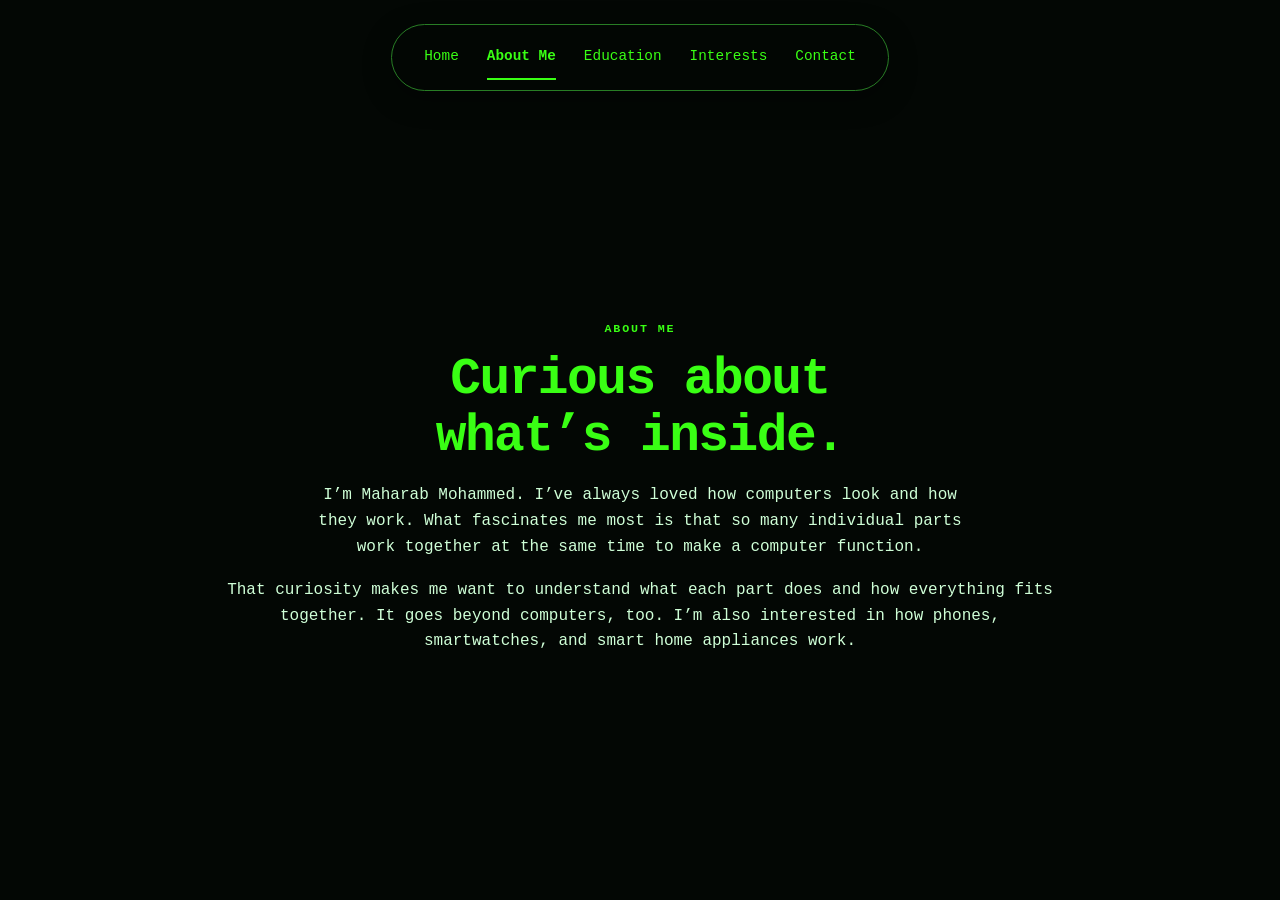
==== about.html @ 80f47f9b "Center About and Contact text and remove education note" ====
<!DOCTYPE html>
<html lang="en">
<head>
  <meta charset="UTF-8">
  <meta name="viewport" content="width=device-width, initial-scale=1">
  <meta name="description" content="Learn about Maharab Mohammed's curiosity about computers and smart devices, studies at NJIT, and goals in hands-on engineering.">
  <title>About Me | Maharab Mohammed</title>
  <link rel="stylesheet" href="css/styles.css?v=centered-text-2">
  <link rel="icon" href="images/favicon.svg" type="image/svg+xml">
</head>
<body class="compact-page centered-page centered-text-page">
  <a class="skip-link" href="#main">Skip to content</a>
  <header class="site-header wrapper">
    <nav aria-label="Main navigation">
      <a href="index.html?v=centered-home-1">Home</a>
      <a href="about.html" aria-current="page">About Me</a>
      <a href="education.html">Education</a>
      <a href="interests.html">Interests</a>
      <a href="contact.html">Contact</a>
    </nav>
  </header>
  <main id="main" class="wrapper">
    <div class="about-story">
      <section aria-labelledby="about-heading">
        <p class="eyebrow">About me</p>
        <h1 id="about-heading">Curious about<br><span>what’s inside.</span></h1>
        <p class="introduction">I’m Maharab Mohammed. I’ve always loved how computers look and how they work. What fascinates me most is that so many individual parts work together at the same time to make a computer function.</p>
        <p>That curiosity makes me want to understand what each part does and how everything fits together. It goes beyond computers, too. I’m also interested in how phones, smartwatches, and smart home appliances work.</p>
      </section>

    </div>


  </main>
</body>
</html>
---- css/styles.css ----
:root {
  color-scheme: dark;
  --background: #030704;
  --text: #cfffd7;
  --green: #39ff14;
  --surface: #071009;
  --surface-raised: #0a170b;
  --border: #287d25;
  font-family: "Cascadia Code", Consolas, "Courier New", monospace;
  color: var(--text);
  background: var(--background);
  line-height: 1.6;
}
* { box-sizing: border-box; }
body { margin: 0; min-height: 100vh; background-color: var(--background); color: var(--text); }
.home-page { display: flex; flex-direction: column; }
.home-intro { flex: 1; display: grid; place-items: center; text-align: center; padding-block: 60px; }
.home-intro h1 { margin: 0; padding: clamp(12px, 3vw, 32px); background: transparent; border: 0; text-shadow: 0 3px 12px #000, 0 0 24px rgba(57, 255, 20, 0.3); }
.home-intro h1 span { display: block; }
.about-story { max-width: 760px; padding-block: 64px; }
.content-page { padding-block: 56px; }
.page-note { max-width: 65ch; margin-block: 28px; }
.contact-email { display: inline-block; max-width: 100%; overflow-wrap: anywhere; font-size: clamp(1rem, 3vw, 1.5rem); padding-block: 12px; }
.home-page {
  background-color: var(--background);
  background-image: linear-gradient(90deg, rgba(3, 7, 4, 0.94), rgba(3, 7, 4, 0.76)), url("../images/voxel-workshop.jpg");
  background-size: cover;
  background-position: center top;
  background-repeat: no-repeat;
}
a { color: var(--green); text-underline-offset: 0.25em; }
a:hover { text-decoration-thickness: 2px; }
a:focus-visible { outline: 3px solid var(--green); outline-offset: 5px; }
.wrapper { width: min(1120px, calc(100% - 40px)); margin-inline: auto; }
.skip-link { position: absolute; top: 10px; left: 10px; padding: 12px; background: var(--surface); transform: translateY(-180%); z-index: 2; }
.skip-link:focus { transform: translateY(0); }
.site-header { display: flex; justify-content: space-between; align-items: center; flex-wrap: wrap; gap: 20px; padding-block: 26px; border-bottom: 1px solid var(--border); }
.brand { display: flex; align-items: center; gap: 12px; text-decoration: none; font-weight: 700; color: var(--text); }
.monogram { display: grid; place-items: center; width: 42px; height: 42px; background: var(--green); color: var(--background); border-radius: 4px; font-size: 0.8rem; }
nav { display: flex; flex-wrap: wrap; gap: 24px; }
nav a { font-size: 0.9rem; padding-block: 7px; }
nav a[aria-current] { font-weight: 700; }
.hero { display: grid; gap: 36px; padding-block: 56px; align-items: center; }
.home-page .hero { grid-template-columns: minmax(0, 1fr); min-height: 68vh; }
.home-page .hero-copy { max-width: 720px; padding: clamp(22px, 4vw, 40px); background: var(--background); border: 1px solid var(--border); border-left: 4px solid var(--green); border-radius: 4px; }
.home-page .interests > .eyebrow, .home-page .interests > h2 { width: fit-content; max-width: 100%; padding: 10px 16px; background: var(--background); border-radius: 4px; }
.eyebrow { text-transform: uppercase; letter-spacing: 0.16em; font-size: 0.73rem; font-weight: 700; color: var(--green); margin: 0 0 20px; }
h1, h2, h3, p { margin-top: 0; }
h1 { font-size: clamp(2.5rem, 5.2vw, 4.4rem); line-height: 1.12; letter-spacing: -0.03em; font-weight: 600; margin-bottom: 24px; }
h1 span { color: var(--green); }
.introduction { max-width: 49ch; font-size: 1.08rem; margin-bottom: 30px; }
.button { display: inline-flex; align-items: center; gap: 28px; background: var(--green); color: var(--background); padding: 13px 22px; border-radius: 4px; text-decoration: none; font-weight: 700; }
.button:hover { background: #a0ffbf; }
.education { background: var(--surface); border: 1px solid var(--border); border-radius: 4px; padding: 28px; scroll-margin-top: 24px; }
h2 { font-size: clamp(1.8rem, 3vw, 2.5rem); line-height: 1.2; letter-spacing: -0.03em; font-weight: 600; }
.education-grid { display: grid; gap: 14px; }
dl { margin: 0; }
dl > div { padding-block: 14px; border-bottom: 1px solid var(--border); }
dl > div:first-child { padding-top: 0; }
dl > div:last-child { border-bottom: 0; }
dt { font-size: 0.75rem; color: var(--green); margin-bottom: 3px; }
dd { margin: 0; font-weight: 600; }
.interests { padding-block: 64px; scroll-margin-top: 24px; }
.interest-list { list-style: none; display: grid; gap: 16px; padding: 0; margin: 28px 0 0; }
.interest-list li { padding: 26px; border-radius: 4px; background: var(--surface); border: 1px solid var(--border); }
.interest-list li:nth-child(2) { background: var(--surface-raised); }
.interest-list li:nth-child(3) { background: #09130a; }
.interest-number { font-size: 0.75rem; color: var(--green); }
h3 { margin-block: 25px 10px; font-size: 1.25rem; font-weight: 600; }
.interest-list p { margin-bottom: 0; }
.interest-image { display: block; width: 100%; height: auto; aspect-ratio: 3 / 2; object-fit: cover; border-radius: 4px; margin-bottom: 16px; }
.site-footer { display: flex; justify-content: space-between; flex-wrap: wrap; gap: 16px; border-top: 1px solid var(--border); padding-block: 24px; font-size: 0.8rem; }
.site-footer p { margin: 0; }
@media (min-width: 760px) {
  .hero { grid-template-columns: 1.4fr 1fr; padding-block: 80px; gap: 48px; }
  .education { padding: 40px; }
  .education-grid { grid-template-columns: 1fr 1.1fr; gap: 40px; }
  .interest-list { grid-template-columns: repeat(3, 1fr); }
}
@media (prefers-reduced-motion: no-preference) {
  html { scroll-behavior: smooth; }
}

/* Terminal accents shared by every page. */
::selection { background: var(--green); color: var(--background); }
h1, h2, h3 { color: var(--green); overflow-wrap: anywhere; }
nav a { text-decoration: none; border-bottom: 2px solid transparent; }
nav a:hover, nav a[aria-current] { border-bottom-color: var(--green); }
.site-header { border-bottom-color: var(--green); }
.education, .interest-list li, .home-page .hero-copy { box-shadow: 0 0 20px rgba(57, 255, 20, 0.07); }
.interest-number { display: inline-block; border: 1px solid var(--green); padding: 3px 9px; }
.button { border: 1px solid var(--green); text-transform: uppercase; font-size: 0.85rem; letter-spacing: 0.04em; }
.button:hover { background: #a6ff8f; box-shadow: 0 0 18px rgba(57, 255, 20, 0.25); }

/* Matching floating pill bars on every page. */
.site-header, .site-footer {
  width: fit-content;
  max-width: calc(100% - 32px);
  justify-content: center;
  padding: 10px clamp(16px, 4vw, 32px);
  background: rgba(3, 7, 4, 0.94);
  border: 1px solid var(--border);
  border-radius: 999px;
  box-shadow: 0 8px 28px rgba(0, 0, 0, 0.35);
  text-align: center;
}
.site-header { margin-top: 24px; }
.site-footer { margin-bottom: 24px; column-gap: 24px; row-gap: 2px; }
.site-header nav { justify-content: center; column-gap: clamp(12px, 3vw, 28px); row-gap: 2px; }
.site-header nav a { font-size: clamp(0.75rem, 2.6vw, 0.9rem); padding-block: 10px; }
.site-footer a { padding-block: 10px; }

/* Reduce unused space without clipping content on small screens or zoom. */
.compact-page .about-story { max-width: 850px; padding-block: 28px; }
.compact-page .content-page { padding-block: 28px; }
.compact-page .interests { padding-block: 0; }
.compact-page h1 { font-size: clamp(2rem, 4vw, 3.2rem); margin-bottom: 18px; }
.compact-page .eyebrow { margin-bottom: 12px; }
.compact-page .introduction { max-width: 70ch; font-size: 1rem; margin-bottom: 18px; }
.compact-page .education { padding: 24px; }
.compact-page .education-grid { gap: 24px; }
.compact-page dl > div { padding-block: 10px; }
.compact-page .page-note { margin-block: 18px 0; }
.compact-page .interest-list { margin-top: 20px; }
.compact-page .interest-list li { padding: 20px; }
.compact-page h3 { margin-top: 16px; }
.centered-page { display: flex; flex-direction: column; min-height: 100vh; min-height: 100svh; }
.centered-page main { flex: 1; display: flex; flex-direction: column; justify-content: center; align-items: center; text-align: center; }
.centered-page .about-story, .centered-page .introduction, .centered-page .page-note { margin-inline: auto; }
.centered-page .education, .centered-page .interests { width: 100%; }
.centered-page .education-grid { grid-template-columns: minmax(0, 1fr); gap: 12px; }
.centered-page .education-grid h1 { margin-bottom: 12px; }
.centered-page dl { width: min(100%, 760px); margin-inline: auto; }
.centered-page .interest-list { text-align: center; }
.centered-page .contact-email { flex-shrink: 0; }
.centered-text-page main, .centered-text-page main section { text-align: center; }
.centered-text-page main h1, .centered-text-page main p { margin-inline: auto; }
.centered-text-page .about-story { width: 100%; }
@media (max-height: 720px) and (min-width: 760px) {
  .compact-page .site-header { margin-top: 16px; }
  .compact-page .content-page, .compact-page .about-story { padding-block: 20px; }
  .compact-page h1 { font-size: 2.5rem; }
}
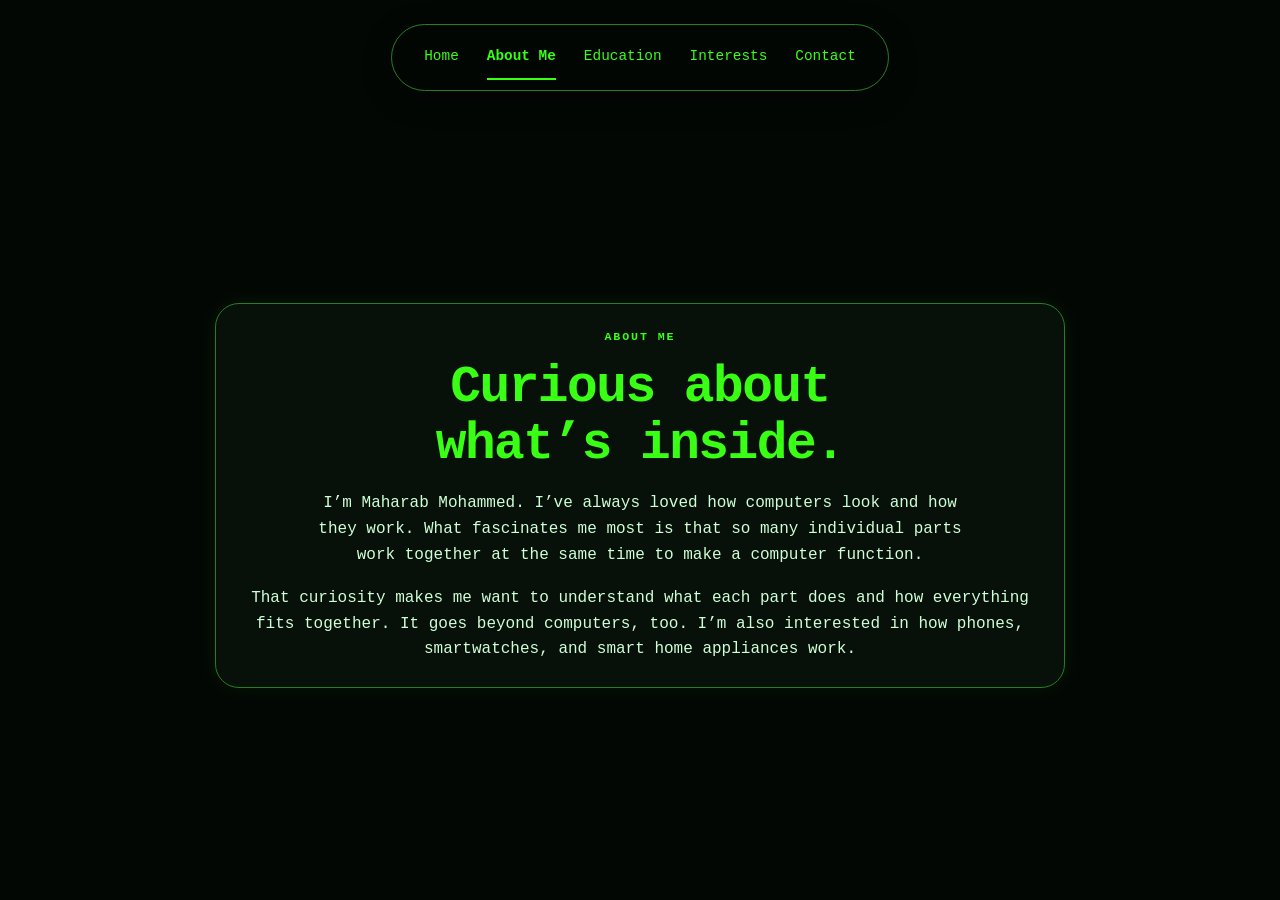
==== commit 9e3943e3: "Add matching rounded panels to About and Education" ====
--- a/about.html
+++ b/about.html
@@ -5,7 +5,7 @@
   <meta name="viewport" content="width=device-width, initial-scale=1">
   <meta name="description" content="Learn about Maharab Mohammed's curiosity about computers and smart devices, studies at NJIT, and goals in hands-on engineering.">
   <title>About Me | Maharab Mohammed</title>
-  <link rel="stylesheet" href="css/styles.css?v=centered-text-2">
+  <link rel="stylesheet" href="css/styles.css?v=rounded-panels-1">
   <link rel="icon" href="images/favicon.svg" type="image/svg+xml">
 </head>
 <body class="compact-page centered-page centered-text-page">
@@ -21,7 +21,7 @@
   </header>
   <main id="main" class="wrapper">
     <div class="about-story">
-      <section aria-labelledby="about-heading">
+      <section class="education rounded-panel" aria-labelledby="about-heading">
         <p class="eyebrow">About me</p>
         <h1 id="about-heading">Curious about<br><span>what’s inside.</span></h1>
         <p class="introduction">I’m Maharab Mohammed. I’ve always loved how computers look and how they work. What fascinates me most is that so many individual parts work together at the same time to make a computer function.</p>
--- a/css/styles.css
+++ b/css/styles.css
@@ -136,6 +136,8 @@
 .centered-text-page main, .centered-text-page main section { text-align: center; }
 .centered-text-page main h1, .centered-text-page main p { margin-inline: auto; }
 .centered-text-page .about-story { width: 100%; }
+.education.rounded-panel { border-radius: 24px; }
+.rounded-panel > :last-child { margin-bottom: 0; }
 @media (max-height: 720px) and (min-width: 760px) {
   .compact-page .site-header { margin-top: 16px; }
   .compact-page .content-page, .compact-page .about-story { padding-block: 20px; }
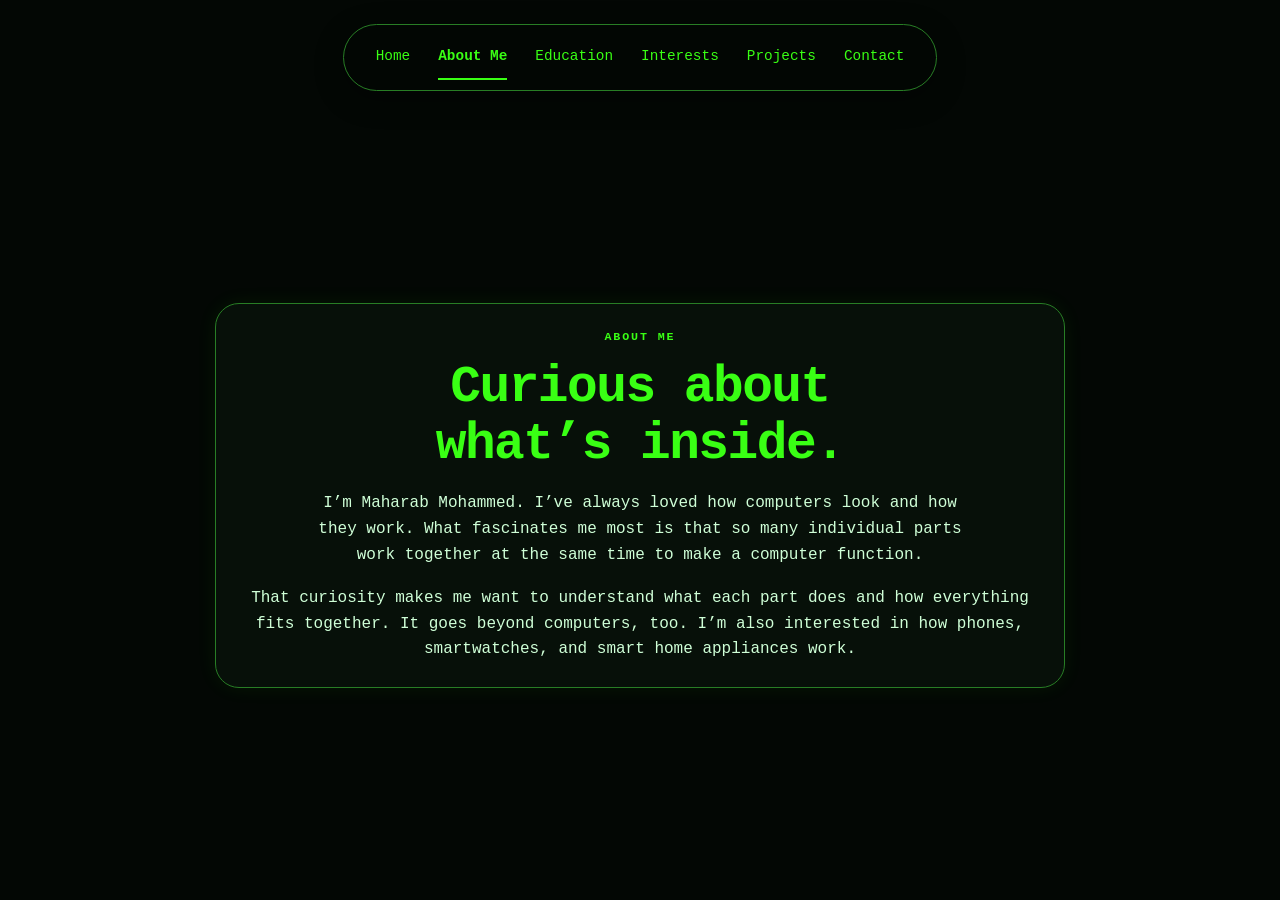
==== commit b6670cdf: "Add Projects page featuring Space Race game description and artwork" ====
--- a/about.html
+++ b/about.html
@@ -5,7 +5,7 @@
   <meta name="viewport" content="width=device-width, initial-scale=1">
   <meta name="description" content="Learn about Maharab Mohammed's curiosity about computers and smart devices, studies at NJIT, and goals in hands-on engineering.">
   <title>About Me | Maharab Mohammed</title>
-  <link rel="stylesheet" href="css/styles.css?v=rounded-panels-1">
+  <link rel="stylesheet" href="css/styles.css?v=projects-1">
   <link rel="icon" href="images/favicon.svg" type="image/svg+xml">
 </head>
 <body class="compact-page centered-page centered-text-page">
@@ -16,6 +16,7 @@
       <a href="about.html" aria-current="page">About Me</a>
       <a href="education.html">Education</a>
       <a href="interests.html">Interests</a>
+      <a href="projects.html">Projects</a>
       <a href="contact.html">Contact</a>
     </nav>
   </header>
--- a/css/styles.css
+++ b/css/styles.css
@@ -61,14 +61,15 @@
 dt { font-size: 0.75rem; color: var(--green); margin-bottom: 3px; }
 dd { margin: 0; font-weight: 600; }
 .interests { padding-block: 64px; scroll-margin-top: 24px; }
-.interest-list { list-style: none; display: grid; gap: 16px; padding: 0; margin: 28px 0 0; }
-.interest-list li { padding: 26px; border-radius: 4px; background: var(--surface); border: 1px solid var(--border); }
+.interest-list { list-style: none; display: grid; grid-auto-rows: 1fr; gap: 20px; padding: 0; margin: 28px 0 0; }
+.interest-list li { min-width: 0; display: flex; flex-direction: column; align-items: center; padding: 26px; border-radius: 24px; background: var(--surface); border: 1px solid var(--border); }
 .interest-list li:nth-child(2) { background: var(--surface-raised); }
 .interest-list li:nth-child(3) { background: #09130a; }
 .interest-number { font-size: 0.75rem; color: var(--green); }
 h3 { margin-block: 25px 10px; font-size: 1.25rem; font-weight: 600; }
 .interest-list p { margin-bottom: 0; }
-.interest-image { display: block; width: 100%; height: auto; aspect-ratio: 3 / 2; object-fit: cover; border-radius: 4px; margin-bottom: 16px; }
+.interest-image { display: block; width: 100%; height: auto; aspect-ratio: 1; object-fit: cover; border-radius: 18px; margin-bottom: 0; }
+.minecraft-image { object-fit: contain; }
 .site-footer { display: flex; justify-content: space-between; flex-wrap: wrap; gap: 16px; border-top: 1px solid var(--border); padding-block: 24px; font-size: 0.8rem; }
 .site-footer p { margin: 0; }
 @media (min-width: 760px) {
@@ -137,7 +138,17 @@
 .centered-text-page main h1, .centered-text-page main p { margin-inline: auto; }
 .centered-text-page .about-story { width: 100%; }
 .education.rounded-panel { border-radius: 24px; }
+#education.rounded-panel { max-width: 760px; margin-inline: auto; }
+.education.contact-panel { max-width: 680px; margin-inline: auto; }
 .rounded-panel > :last-child { margin-bottom: 0; }
+.projects-page main > h1, .projects-page main > .eyebrow { text-align: center; }
+.project-card { display: grid; gap: 28px; margin-top: 32px; }
+.project-art { display: flex; flex-direction: column; justify-content: center; align-items: center; gap: 24px; margin: 0; padding: 28px; background: #030704; border: 1px solid var(--border); border-radius: 18px; }
+.project-art img { display: block; width: min(100%, 220px); height: auto; object-fit: contain; }
+.project-art figcaption, .project-note { font-size: 0.8rem; }
+.project-art figcaption { text-align: center; }
+.project-note { margin-top: 18px; overflow-wrap: anywhere; }
+@media (min-width: 900px) { .project-card { grid-template-columns: 1fr 1.5fr; } }
 @media (max-height: 720px) and (min-width: 760px) {
   .compact-page .site-header { margin-top: 16px; }
   .compact-page .content-page, .compact-page .about-story { padding-block: 20px; }
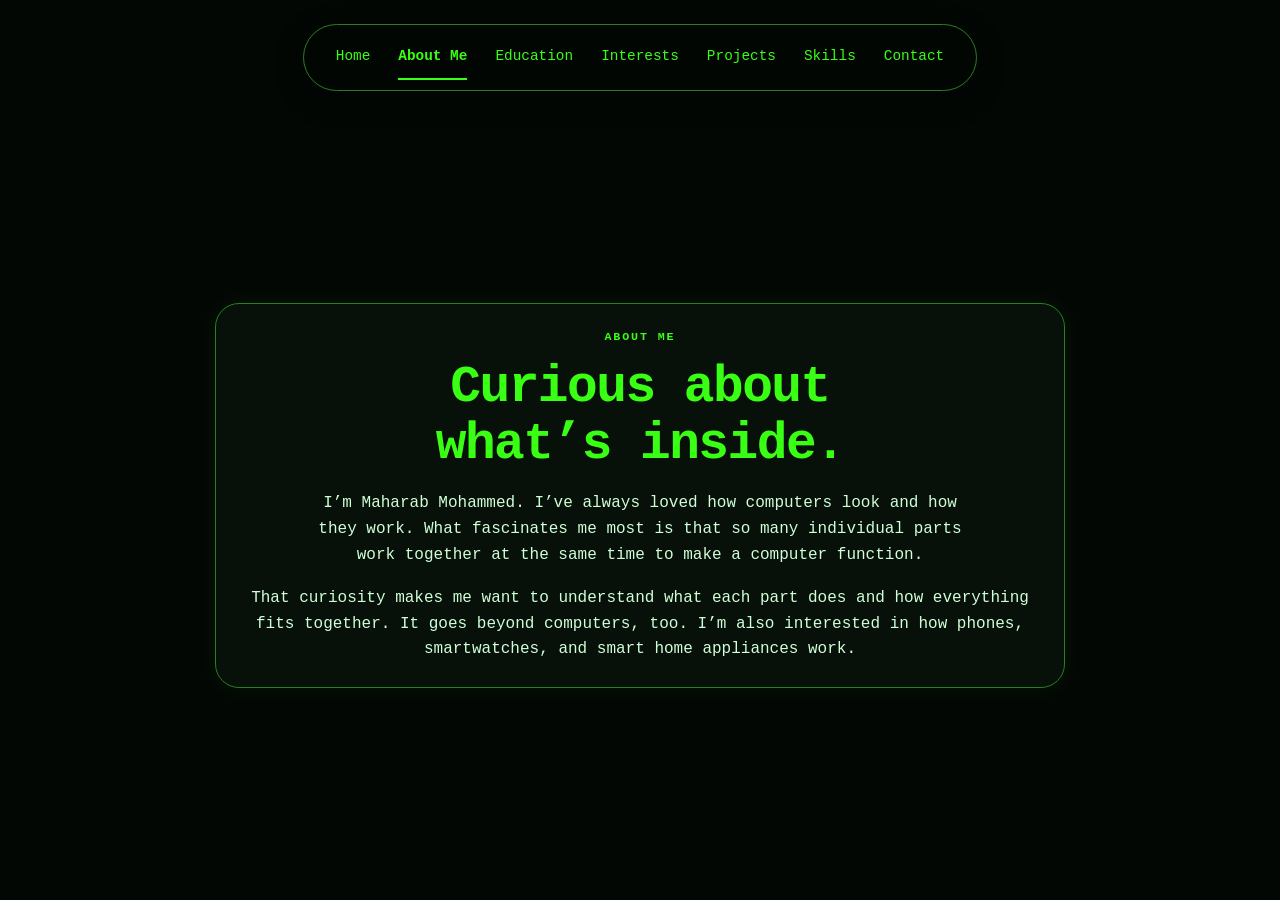
==== commit 65b7bea3: "Add Skills page combining technical and workplace strengths" ====
--- a/about.html
+++ b/about.html
@@ -5,7 +5,7 @@
   <meta name="viewport" content="width=device-width, initial-scale=1">
   <meta name="description" content="Learn about Maharab Mohammed's curiosity about computers and smart devices, studies at NJIT, and goals in hands-on engineering.">
   <title>About Me | Maharab Mohammed</title>
-  <link rel="stylesheet" href="css/styles.css?v=projects-1">
+  <link rel="stylesheet" href="css/styles.css?v=skills-1">
   <link rel="icon" href="images/favicon.svg" type="image/svg+xml">
 </head>
 <body class="compact-page centered-page centered-text-page">
@@ -17,6 +17,7 @@
       <a href="education.html">Education</a>
       <a href="interests.html">Interests</a>
       <a href="projects.html">Projects</a>
+      <a href="skills.html">Skills</a>
       <a href="contact.html">Contact</a>
     </nav>
   </header>
--- a/css/styles.css
+++ b/css/styles.css
@@ -142,12 +142,36 @@
 .education.contact-panel { max-width: 680px; margin-inline: auto; }
 .rounded-panel > :last-child { margin-bottom: 0; }
 .projects-page main > h1, .projects-page main > .eyebrow { text-align: center; }
+.skills-page main > h1, .skills-page main > .eyebrow, .skills-intro { text-align: center; }
+.skills-intro { max-width: 70ch; margin: 0 auto 28px; }
+.skills-grid { display: grid; gap: 24px; }
+.skills-grid h2 { font-size: clamp(1.5rem, 3vw, 2rem); }
+.skills-list dt { font-size: 1rem; font-weight: 700; }
+.skills-list dd { font-weight: 400; font-size: 0.95rem; }
+@media (min-width: 900px) { .skills-grid { grid-template-columns: repeat(2, minmax(0, 1fr)); } }
 .project-card { display: grid; gap: 28px; margin-top: 32px; }
 .project-art { display: flex; flex-direction: column; justify-content: center; align-items: center; gap: 24px; margin: 0; padding: 28px; background: #030704; border: 1px solid var(--border); border-radius: 18px; }
 .project-art img { display: block; width: min(100%, 220px); height: auto; object-fit: contain; }
 .project-art figcaption, .project-note { font-size: 0.8rem; }
 .project-art figcaption { text-align: center; }
 .project-note { margin-top: 18px; overflow-wrap: anywhere; }
+.playable-game { margin-top: 28px; text-align: center; }
+#space-race, #pong { display: block; width: 100%; max-width: 800px; height: auto; margin: 20px auto; border: 1px solid var(--green); border-radius: 16px; }
+#space-race:focus-visible, #pong:focus-visible, button:focus-visible { outline: 3px solid var(--green); outline-offset: 5px; }
+.game-controls { display: flex; justify-content: center; flex-wrap: wrap; gap: 12px; }
+.game-controls button { font-family: inherit; cursor: pointer; min-height: 44px; }
+.game-controls [data-move] { touch-action: none; user-select: none; }
+.game-controls [data-pong] { touch-action: none; user-select: none; }
+.pong-movement { margin-top: 12px; }
+#breakout { display: block; width: 100%; max-width: 400px; height: auto; margin: 20px auto; border: 1px solid var(--green); border-radius: 16px; }
+#breakout:focus-visible { outline: 3px solid var(--green); outline-offset: 5px; }
+.game-controls [data-breakout] { touch-action: none; user-select: none; }
+.game-stage { position: relative; width: 100%; max-width: 800px; margin: 20px auto; }
+.breakout-stage { max-width: 400px; }
+.game-stage canvas { margin: 0 !important; }
+.game-result { position: absolute; inset: 0; display: grid; place-content: center; padding: clamp(16px, 4vw, 32px); border-radius: 16px; background: rgba(3, 7, 4, 0.88); color: var(--green); font-size: clamp(1.1rem, 3vw, 2rem); font-weight: 700; line-height: 1.4; text-align: center; pointer-events: none; overflow-wrap: anywhere; }
+.game-result[hidden] { display: none; }
+button:disabled { opacity: 0.5; cursor: default; }
 @media (min-width: 900px) { .project-card { grid-template-columns: 1fr 1.5fr; } }
 @media (max-height: 720px) and (min-width: 760px) {
   .compact-page .site-header { margin-top: 16px; }
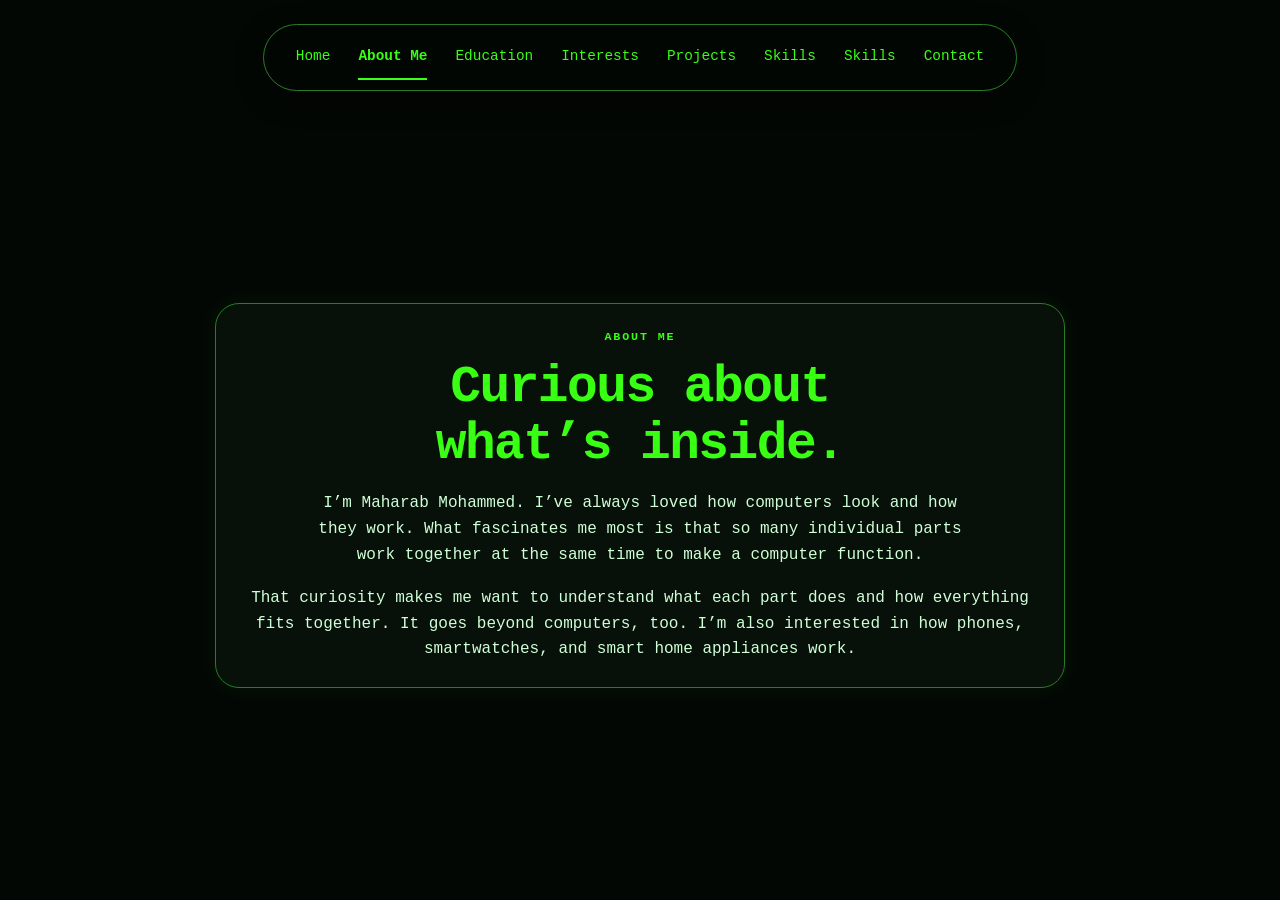
==== commit f38cab42: "Add technical Skills page and site-wide navigation link" ====
--- a/about.html
+++ b/about.html
@@ -18,6 +18,7 @@
       <a href="interests.html">Interests</a>
       <a href="projects.html">Projects</a>
       <a href="skills.html">Skills</a>
+      <a href="skills.html">Skills</a>
       <a href="contact.html">Contact</a>
     </nav>
   </header>
--- a/css/styles.css
+++ b/css/styles.css
@@ -155,6 +155,12 @@
 .project-art figcaption, .project-note { font-size: 0.8rem; }
 .project-art figcaption { text-align: center; }
 .project-note { margin-top: 18px; overflow-wrap: anywhere; }
+.skills-page main > h1, .skills-page main > .eyebrow { text-align: center; }
+.skills-intro { max-width: 68ch; margin: 0 auto 28px; text-align: center; }
+.skills-grid { display: grid; gap: 20px; }
+.skills-grid > section { min-width: 0; padding: 24px; }
+.skills-grid h2 { font-size: 1.4rem; }
+@media (min-width: 760px) { .skills-grid { grid-template-columns: repeat(2, minmax(0, 1fr)); } }
 .playable-game { margin-top: 28px; text-align: center; }
 #space-race, #pong { display: block; width: 100%; max-width: 800px; height: auto; margin: 20px auto; border: 1px solid var(--green); border-radius: 16px; }
 #space-race:focus-visible, #pong:focus-visible, button:focus-visible { outline: 3px solid var(--green); outline-offset: 5px; }
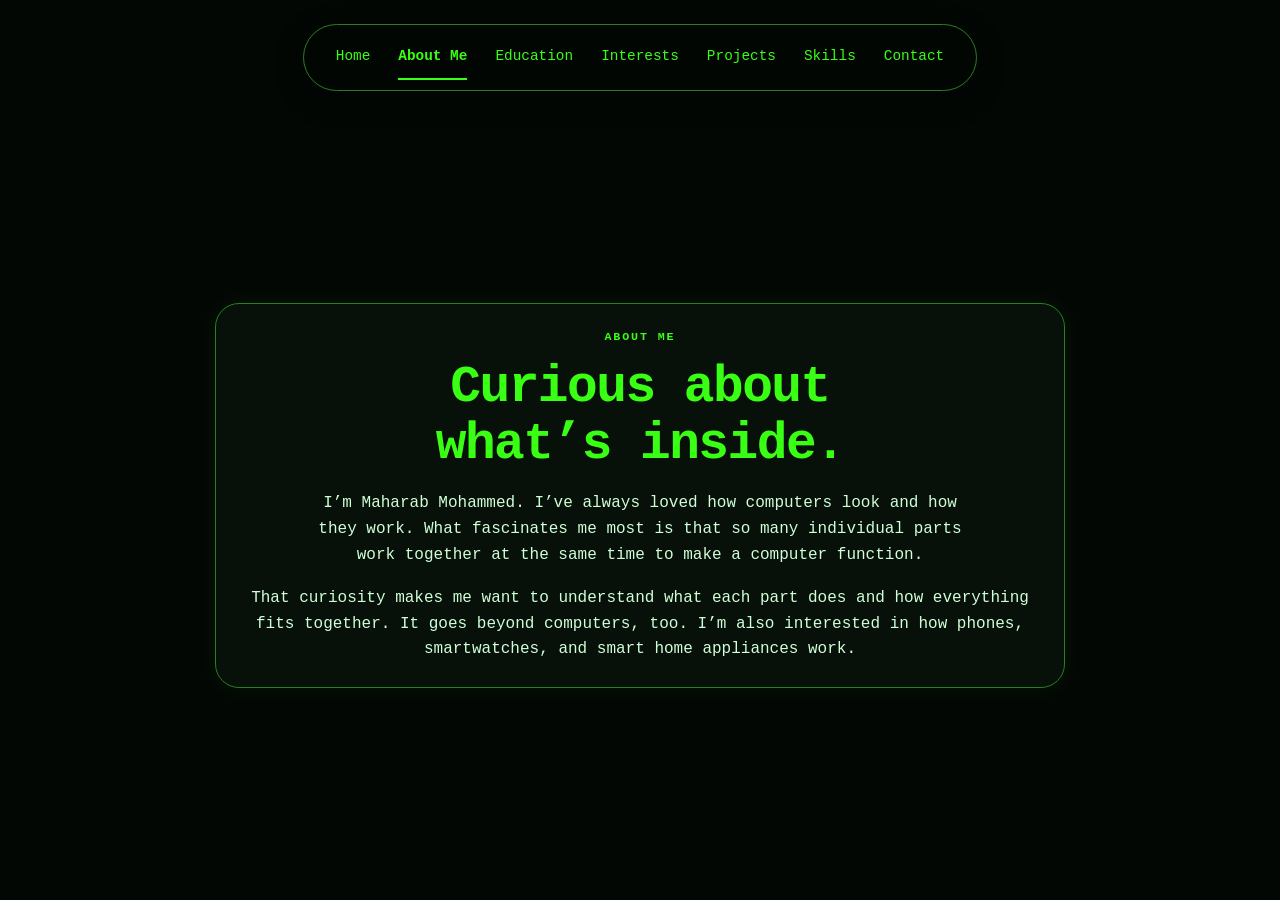
==== commit aa16c2b4: "Keep one Skills navigation link and align documentation" ====
--- a/about.html
+++ b/about.html
@@ -18,7 +18,6 @@
       <a href="interests.html">Interests</a>
       <a href="projects.html">Projects</a>
       <a href="skills.html">Skills</a>
-      <a href="skills.html">Skills</a>
       <a href="contact.html">Contact</a>
     </nav>
   </header>
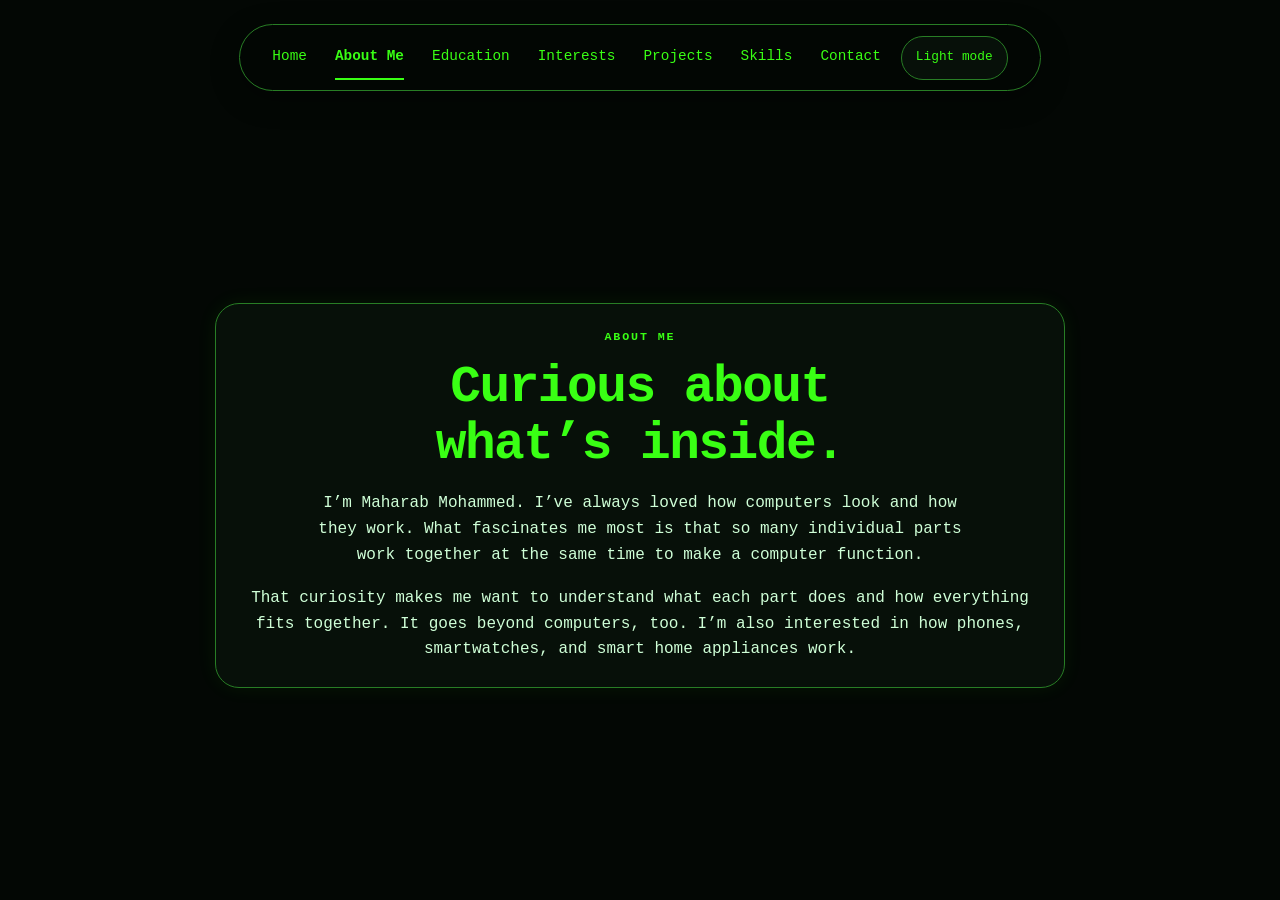
==== commit bd04221e: "Add responsive menu and theme toggle with test plan and documentation" ====
--- a/about.html
+++ b/about.html
@@ -5,13 +5,15 @@
   <meta name="viewport" content="width=device-width, initial-scale=1">
   <meta name="description" content="Learn about Maharab Mohammed's curiosity about computers and smart devices, studies at NJIT, and goals in hands-on engineering.">
   <title>About Me | Maharab Mohammed</title>
-  <link rel="stylesheet" href="css/styles.css?v=skills-1">
+  <link rel="stylesheet" href="css/styles.css?v=site-controls-1">
   <link rel="icon" href="images/favicon.svg" type="image/svg+xml">
+  <script src="js/main.js?v=site-controls-1" defer></script>
 </head>
 <body class="compact-page centered-page centered-text-page">
   <a class="skip-link" href="#main">Skip to content</a>
   <header class="site-header wrapper">
-    <nav aria-label="Main navigation">
+    <button class="nav-toggle" type="button" aria-controls="site-navigation" aria-expanded="false" hidden>Menu</button>
+    <nav id="site-navigation" aria-label="Main navigation">
       <a href="index.html?v=centered-home-1">Home</a>
       <a href="about.html" aria-current="page">About Me</a>
       <a href="education.html">Education</a>
@@ -20,6 +22,7 @@
       <a href="skills.html">Skills</a>
       <a href="contact.html">Contact</a>
     </nav>
+    <button class="theme-toggle" type="button" aria-pressed="false" hidden>Light mode</button>
   </header>
   <main id="main" class="wrapper">
     <div class="about-story">
--- a/css/styles.css
+++ b/css/styles.css
@@ -12,6 +12,28 @@
   line-height: 1.6;
 }
 * { box-sizing: border-box; }
+[hidden] { display: none !important; }
+:root[data-theme="light"] {
+  color-scheme: light;
+  --background: #f1f8ef;
+  --text: #183620;
+  --green: #17652b;
+  --surface: #ffffff;
+  --surface-raised: #e1eedc;
+  --border: #648468;
+}
+:root[data-theme="light"] .home-page { background-image: linear-gradient(rgba(241, 248, 239, 0.88), rgba(241, 248, 239, 0.88)), url("../images/voxel-workshop.jpg"); }
+:root[data-theme="light"] .site-header, :root[data-theme="light"] .site-footer { background: var(--surface); }
+:root[data-theme="light"] .home-intro h1 { text-shadow: 0 2px 12px #fff; }
+:root[data-theme="light"] .interest-list li:nth-child(3) { background: #e5f3e8; }
+:root[data-theme="light"] .game-result { color: #39ff14; }
+.nav-toggle, .theme-toggle { font: inherit; font-size: 0.8rem; color: var(--green); background: var(--surface); border: 1px solid var(--border); border-radius: 999px; padding: 10px 14px; min-height: 44px; cursor: pointer; }
+.theme-toggle[aria-pressed="true"] { background: var(--green); color: var(--background); }
+@media (max-width: 760px) {
+  .site-header { border-radius: 28px; }
+  .site-header:has(.nav-toggle:not([hidden])) nav { flex-basis: 100%; order: 3; flex-direction: column; align-items: stretch; }
+  .site-header nav a { padding: 10px 16px; }
+}
 body { margin: 0; min-height: 100vh; background-color: var(--background); color: var(--text); }
 .home-page { display: flex; flex-direction: column; }
 .home-intro { flex: 1; display: grid; place-items: center; text-align: center; padding-block: 60px; }
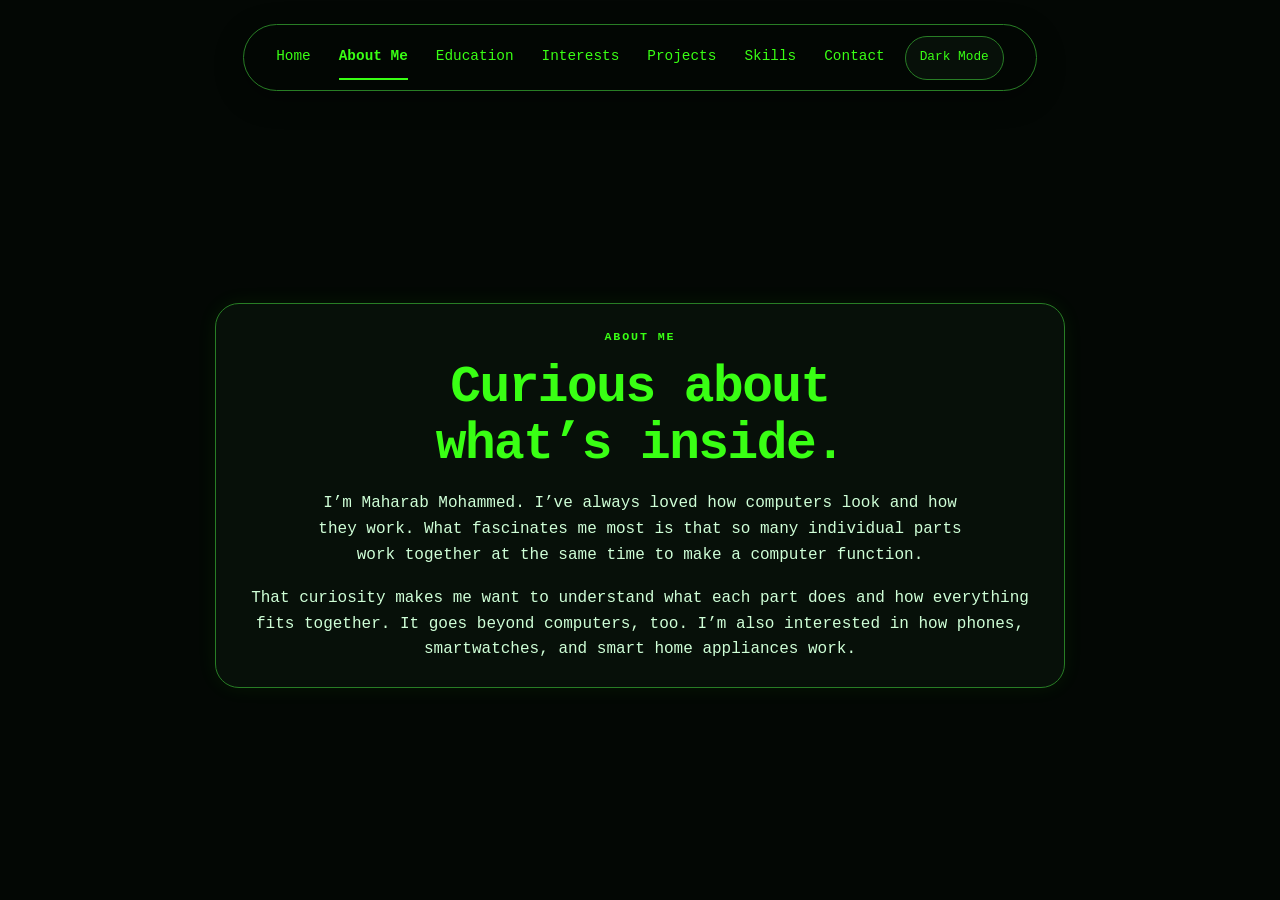
==== commit d16dfc70: "Enlarge Home tiles and simplify current-theme control" ====
--- a/about.html
+++ b/about.html
@@ -7,7 +7,7 @@
   <title>About Me | Maharab Mohammed</title>
   <link rel="stylesheet" href="css/styles.css?v=site-controls-1">
   <link rel="icon" href="images/favicon.svg" type="image/svg+xml">
-  <script src="js/main.js?v=site-controls-1" defer></script>
+  <script src="js/main.js?v=theme-label-2" defer></script>
 </head>
 <body class="compact-page centered-page centered-text-page">
   <a class="skip-link" href="#main">Skip to content</a>
@@ -22,7 +22,7 @@
       <a href="skills.html">Skills</a>
       <a href="contact.html">Contact</a>
     </nav>
-    <button class="theme-toggle" type="button" aria-pressed="false" hidden>Light mode</button>
+    <button class="theme-toggle" type="button" aria-pressed="false" aria-label="Current theme: Dark Mode. Switch to Light Mode" hidden>Dark Mode</button>
   </header>
   <main id="main" class="wrapper">
     <div class="about-story">
--- a/css/styles.css
+++ b/css/styles.css
@@ -132,6 +132,18 @@
 .site-header nav { justify-content: center; column-gap: clamp(12px, 3vw, 28px); row-gap: 2px; }
 .site-header nav a { font-size: clamp(0.75rem, 2.6vw, 0.9rem); padding-block: 10px; }
 .site-footer a { padding-block: 10px; }
+
+/* Home uses destination tiles instead of the shared navigation menu. */
+.home-page > .site-header { align-self: flex-end; margin-inline: 16px; }
+.home-page .home-intro { display: flex; flex-direction: column; justify-content: center; gap: 32px; padding-block: 40px; }
+.home-tiles { display: grid; grid-template-columns: minmax(0, 1fr); gap: 24px; width: min(100%, 1000px); }
+.home-tiles a { display: flex; align-items: center; justify-content: center; position: relative; gap: 16px; min-width: 0; aspect-ratio: 1; padding: 28px; border: 1px solid var(--border); border-radius: 24px; background: var(--surface); color: var(--green); text-align: center; text-decoration: none; font-size: clamp(1.1rem, 2.3vw, 1.6rem); font-weight: 700; }
+.home-tiles a > span:last-child { position: absolute; top: 20px; right: 24px; }
+.home-page .theme-toggle { border: 0; background: transparent; }
+.home-page .theme-toggle[aria-pressed="true"] { color: var(--green); }
+.home-tiles a:hover { border-color: var(--green); background: var(--surface-raised); box-shadow: 0 0 20px rgba(57, 255, 20, 0.15); }
+@media (min-width: 540px) { .home-tiles { grid-template-columns: repeat(2, minmax(0, 1fr)); } }
+@media (min-width: 900px) { .home-tiles { grid-template-columns: repeat(3, minmax(0, 1fr)); } }
 
 /* Reduce unused space without clipping content on small screens or zoom. */
 .compact-page .about-story { max-width: 850px; padding-block: 28px; }
